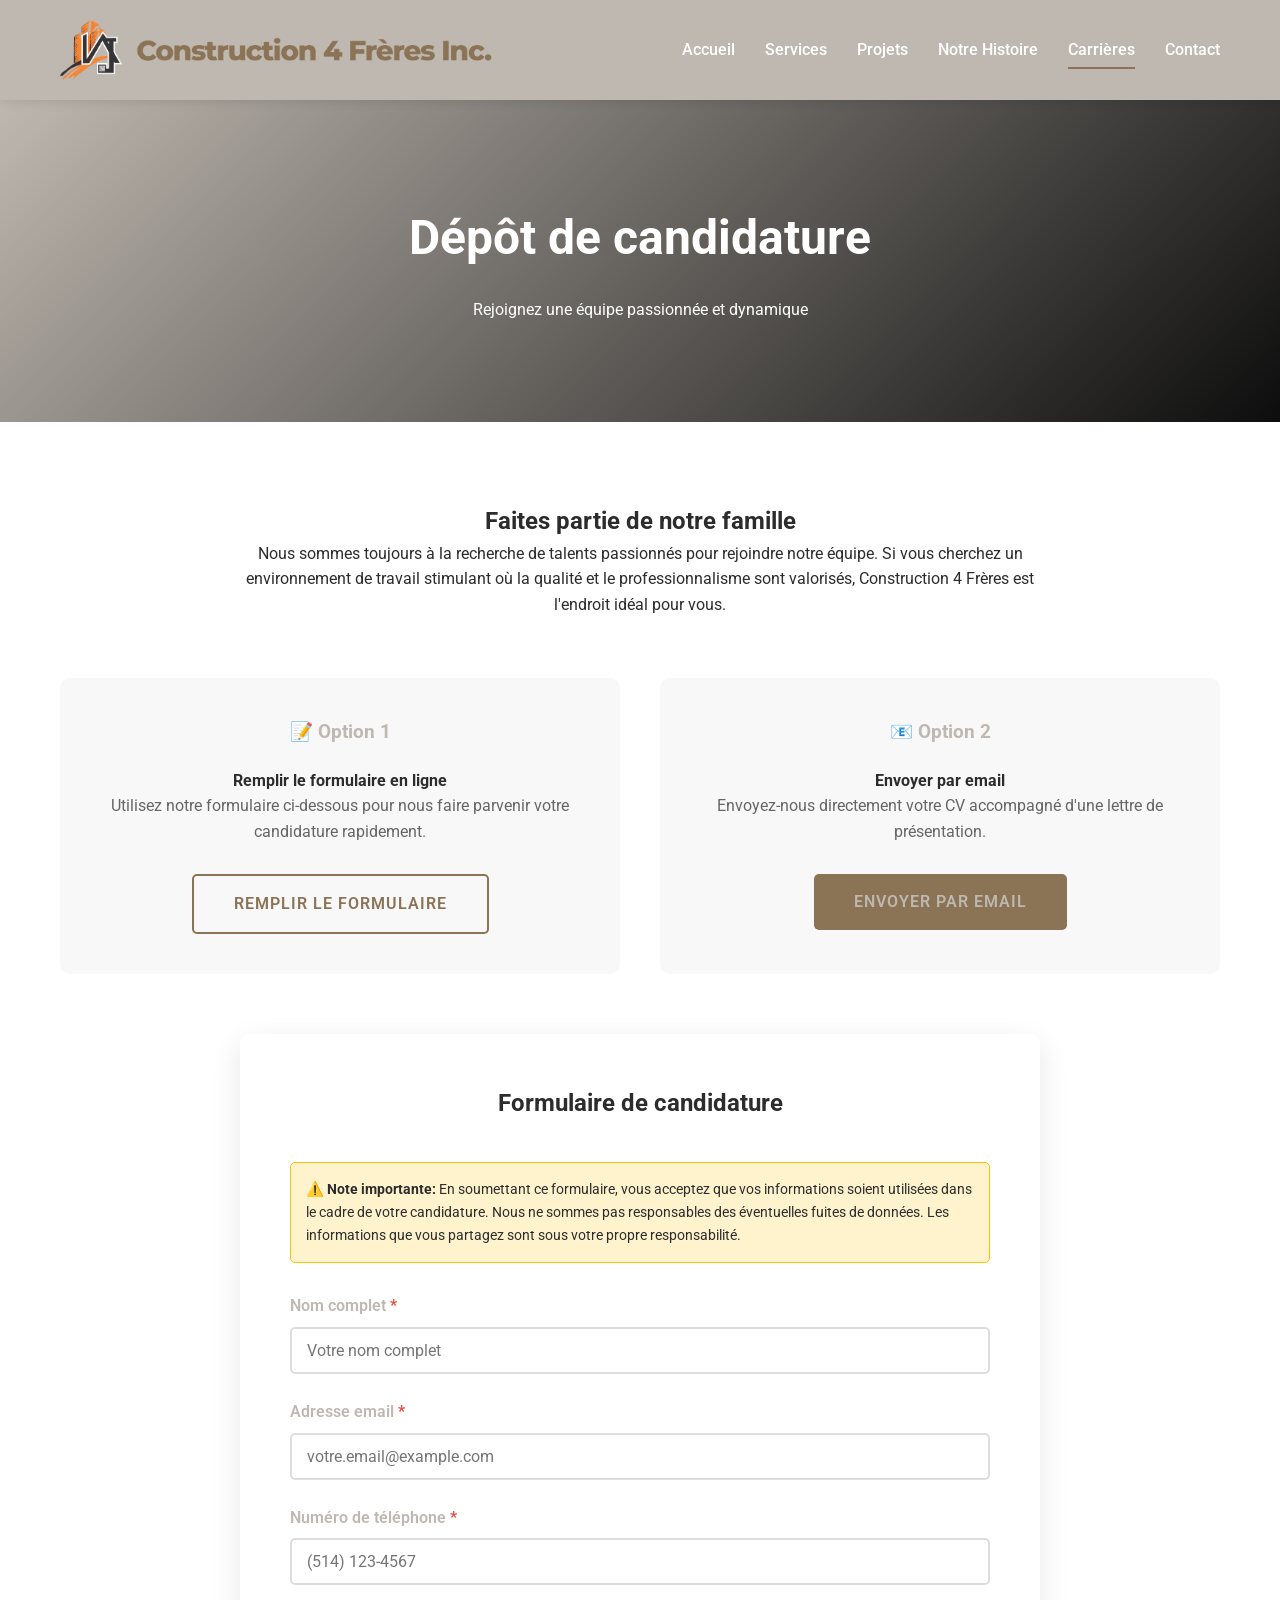
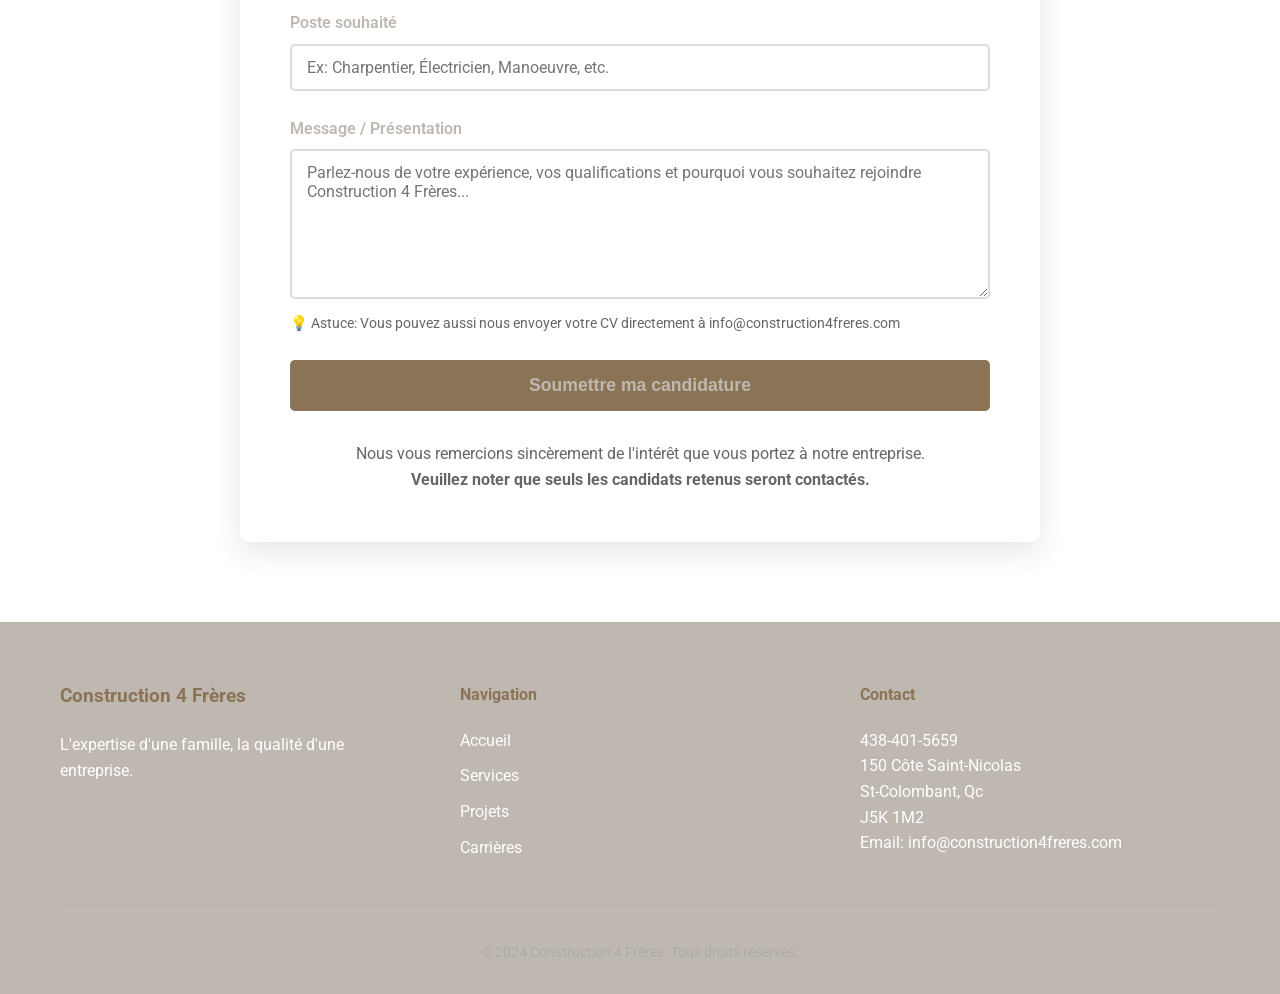
==== emplois.html @ c8a1f107 "mise a jours complete du site web" ====
<!DOCTYPE html>
<html lang="fr">
<head>
    <meta charset="UTF-8">
    <meta name="viewport" content="width=device-width, initial-scale=1.0">
    <title>Carrières - Construction 4 Frères</title>
    <meta name="description" content="Rejoignez l'équipe de Construction 4 Frères. Postulez dès maintenant pour faire partie de notre famille.">
    
    <link rel="stylesheet" href="css/style.css">
    <link href="https://unpkg.com/aos@2.3.1/dist/aos.css" rel="stylesheet">
    <link rel="preconnect" href="https://fonts.googleapis.com">
    <link rel="preconnect" href="https://fonts.gstatic.com" crossorigin>
    <link href="https://fonts.googleapis.com/css2?family=Montserrat:wght@300;400;600;700;900&family=Roboto:wght@300;400;500;700&display=swap" rel="stylesheet">
    
    <style>
        /* STYLES SPÉCIFIQUES PAGE EMPLOIS */
        .emplois-hero {
            background: linear-gradient(135deg, var(--primary-color), var(--accent-color));
            color: white;
            padding: 100px 0;
            text-align: center;
        }
        
        .emplois-hero h1 {
            font-size: 3rem;
            margin-bottom: 20px;
        }
        
        .emplois-content {
            padding: 80px 0;
        }
        
        .emplois-intro {
            max-width: 800px;
            margin: 0 auto 60px;
            text-align: center;
        }
        
        .candidature-options {
            display: grid;
            grid-template-columns: 1fr 1fr;
            gap: 40px;
            margin-bottom: 60px;
        }
        
        .option-card {
            background: var(--bg-light);
            padding: 40px;
            border-radius: 10px;
            text-align: center;
        }
        
        .option-card h3 {
            margin-bottom: 20px;
            color: var(--primary-color);
        }
        
        .option-card p {
            margin-bottom: 30px;
            color: var(--text-light);
        }
        
        .formulaire-section {
            max-width: 800px;
            margin: 0 auto;
            background: white;
            padding: 50px;
            border-radius: 10px;
            box-shadow: 0 10px 30px rgba(0,0,0,0.1);
        }
        
        .formulaire-section h2 {
            text-align: center;
            margin-bottom: 40px;
        }
        
        .form-group {
            margin-bottom: 25px;
        }
        
        .form-group label {
            display: block;
            margin-bottom: 8px;
            font-weight: 600;
            color: var(--primary-color);
        }
        
        .form-group label .required {
            color: #e74c3c;
        }
        
        .form-group input,
        .form-group textarea {
            width: 100%;
            padding: 12px 15px;
            border: 2px solid #ddd;
            border-radius: 5px;
            font-size: 1rem;
            font-family: inherit;
            transition: border-color 0.3s ease;
        }
        
        .form-group input:focus,
        .form-group textarea:focus {
            outline: none;
            border-color: var(--secondary-color);
        }
        
        .form-group textarea {
            min-height: 150px;
            resize: vertical;
        }
        
        .form-note {
            font-size: 0.9rem;
            color: var(--text-light);
            margin-top: 5px;
        }
        
        .form-disclaimer {
            background: #fff3cd;
            border: 1px solid #ffc107;
            padding: 15px;
            border-radius: 5px;
            margin-bottom: 30px;
            font-size: 0.9rem;
        }
        
        .btn-submit {
            width: 100%;
            padding: 15px;
            background: var(--secondary-color);
            color: var(--primary-color);
            border: none;
            border-radius: 5px;
            font-size: 1.1rem;
            font-weight: 600;
            cursor: pointer;
            transition: all 0.3s ease;
        }
        
        .btn-submit:hover {
            background: var(--accent-color);
            transform: translateY(-2px);
            box-shadow: 0 5px 15px rgba(0,0,0,0.2);
        }
        
        @media (max-width: 768px) {
            .candidature-options {
                grid-template-columns: 1fr;
            }
            
            .formulaire-section {
                padding: 30px 20px;
            }
            
            .emplois-hero h1 {
                font-size: 2rem;
            }
        }
    </style>
</head>
<body>

    <!-- =============================================
         NAVIGATION
    ============================================= -->
    <nav class="navbar">
        <div class="container">
            <div class="nav-wrapper">
                <div class="logo">
                    <img src="images/logo.png" alt="Construction 4 Frères Inc." class="logo-image"> 
                     
                </div>
                <ul class="nav-menu" id="navMenu">
                    <li><a href="index.html">Accueil</a></li>
                    <li><a href="index.html#services">Services</a></li>
                    <li><a href="projets.html">Projets</a></li>
                    <li><a href="index.html#histoire">Notre Histoire</a></li>
                    <li><a href="emplois.html" class="active">Carrières</a></li>
                    <li><a href="index.html#contact">Contact</a></li>
                </ul>
                <div class="hamburger" id="hamburger">
                    <span></span>
                    <span></span>
                    <span></span>
                </div>
            </div>
        </div>
    </nav>

    <!-- =============================================
         HERO EMPLOIS
    ============================================= -->
    <section class="emplois-hero">
        <div class="container">
            <h1 data-aos="fade-up">Dépôt de candidature</h1>
            <p data-aos="fade-up" data-aos-delay="100">Rejoignez une équipe passionnée et dynamique</p>
        </div>
    </section>

    <!-- =============================================
         CONTENU EMPLOIS
    ============================================= -->
    <section class="emplois-content">
        <div class="container">
            
            <!-- INTRO -->
            <div class="emplois-intro" data-aos="fade-up">
                <h2>Faites partie de notre famille</h2>
                <p>Nous sommes toujours à la recherche de talents passionnés pour rejoindre notre équipe. Si vous cherchez un environnement de travail stimulant où la qualité et le professionnalisme sont valorisés, Construction 4 Frères est l'endroit idéal pour vous.</p>
            </div>

            <!-- OPTIONS DE CANDIDATURE -->
            <div class="candidature-options">
                
                <!-- OPTION 1: FORMULAIRE -->
                <div class="option-card" data-aos="fade-right">
                    <h3>📝 Option 1</h3>
                    <h4>Remplir le formulaire en ligne</h4>
                    <p>Utilisez notre formulaire ci-dessous pour nous faire parvenir votre candidature rapidement.</p>
                    <a href="#formulaire" class="btn-secondary">Remplir le formulaire</a>
                </div>

                <!-- OPTION 2: EMAIL -->
                <div class="option-card" data-aos="fade-left">
                    <h3>📧 Option 2</h3>
                    <h4>Envoyer par email</h4>
                    <p>Envoyez-nous directement votre CV accompagné d'une lettre de présentation.</p>
                    <a href="mailto:info@construction4freres.com?subject=Dépôt de ma candidature" class="btn-primary">Envoyer par email</a>
                </div>

            </div>

            <!-- FORMULAIRE DE CANDIDATURE -->
            <div class="formulaire-section" id="formulaire" data-aos="fade-up">
                <h2>Formulaire de candidature</h2>
                
                <!-- DISCLAIMER -->
                <div class="form-disclaimer">
                    <strong>⚠️ Note importante:</strong> En soumettant ce formulaire, vous acceptez que vos informations soient utilisées dans le cadre de votre candidature. Nous ne sommes pas responsables des éventuelles fuites de données. Les informations que vous partagez sont sous votre propre responsabilité.
                </div>

                <!-- FORMULAIRE - MODIFIER ACTION SI NÉCESSAIRE -->
                <form name="candidature" method="POST" data-netlify="true" netlify-honeypot="bot-field" onsubmit="return handleContactForm(event)">
                    
                    <!-- Champ anti-spam caché -->
                    <input type="hidden" name="form-name" value="candidature">
                    <p style="display:none;">
                        <label>Ne pas remplir: <input name="bot-field" /></label>
                    </p>

                    <!-- NOM COMPLET -->
                    <div class="form-group">
                        <label for="nom">
                            Nom complet <span class="required">*</span>
                        </label>
                        <input type="text" id="nom" name="nom" required placeholder="Votre nom complet">
                    </div>

                    <!-- EMAIL -->
                    <div class="form-group">
                        <label for="email">
                            Adresse email <span class="required">*</span>
                        </label>
                        <input type="email" id="email" name="email" required placeholder="votre.email@example.com">
                    </div>

                    <!-- TÉLÉPHONE -->
                    <div class="form-group">
                        <label for="telephone">
                            Numéro de téléphone <span class="required">*</span>
                        </label>
                        <input type="tel" id="telephone" name="telephone" required placeholder="(514) 123-4567">
                    </div>

                    <!-- POSTE SOUHAITÉ -->
                    <div class="form-group">
                        <label for="poste">
                            Poste souhaité
                        </label>
                        <input type="text" id="poste" name="poste" placeholder="Ex: Charpentier, Électricien, Manoeuvre, etc.">
                    </div>

                    <!-- MESSAGE / PRÉSENTATION -->
                    <div class="form-group">
                        <label for="message">
                            Message / Présentation
                        </label>
                        <textarea id="message" name="message" placeholder="Parlez-nous de votre expérience, vos qualifications et pourquoi vous souhaitez rejoindre Construction 4 Frères..."></textarea>
                        <p class="form-note">
                            💡 Astuce: Vous pouvez aussi nous envoyer votre CV directement à <a href="mailto:info@construction4freres.com">info@construction4freres.com</a>
                        </p>
                    </div>

                    <!-- BOUTON SUBMIT -->
                    <button type="submit" class="btn-submit">Soumettre ma candidature</button>

                </form>

                <!-- REMERCIEMENT -->
                <div style="margin-top: 30px; text-align: center; color: var(--text-light);">
                    <p>Nous vous remercions sincèrement de l'intérêt que vous portez à notre entreprise.</p>
                    <p><strong>Veuillez noter que seuls les candidats retenus seront contactés.</strong></p>
                </div>

            </div>

        </div>
    </section>

    <!-- =============================================
         FOOTER
    ============================================= -->
    <footer class="footer">
        <div class="container">
            <div class="footer-content">
                <div class="footer-section">
                    <h3>Construction 4 Frères</h3>
                    <p>L'expertise d'une famille, la qualité d'une entreprise.</p>
                </div>
                
                <div class="footer-section">
                    <h4>Navigation</h4>
                    <ul>
                        <li><a href="index.html">Accueil</a></li>
                        <li><a href="index.html#services">Services</a></li>
                        <li><a href="projets.html">Projets</a></li>
                        <li><a href="emplois.html">Carrières</a></li>
                    </ul>
                </div>
                
                <div class="footer-section">
                    <h4>Contact</h4>
                    <p>438-401-5659</p>
                    <p>150 Côte Saint-Nicolas</p>
                    <p>St-Colombant, Qc</p>
                    <p>J5K 1M2</p>
                    <p>Email: <a href="mailto:info@construction4freres.com">info@construction4freres.com</a></p>
                </div>
            </div>
            
            <div class="footer-bottom">
                <p>&copy; 2024 Construction 4 Frères. Tous droits réservés.</p>
            </div>
        </div>
    </footer>

    <script src="https://unpkg.com/aos@2.3.1/dist/aos.js"></script>
    <script src="js/main.js"></script>
</body>
</html>
---- css/style.css ----
/* =============================================
   CONSTRUCTION 4 FRÈRES - STYLES PRINCIPAUX
   MODIFIER LES COULEURS ET STYLES ICI
============================================= */

/* ===== VARIABLES COULEURS - MODIFIER ICI ===== */
:root {
    --primary-color: #BFB8B0;
    --secondary-color: #8b7355;
    --accent-color: #0d0d0d;
    --text-dark: #2c2c2c;
    --text-light: #666;
    --bg-light: #f8f8f8;
    --white: #ffffff;
    --overlay: rgba(0, 0, 0, 0.6);
}

/* ===== RESET & BASE ===== */
* {
    margin: 0;
    padding: 0;
    box-sizing: border-box;
}

html {
    scroll-behavior: smooth;
}

body {
    font-family: 'Roboto', sans-serif;
    color: var(--text-dark);
    line-height: 1.6;
    overflow-x: hidden;
}

.container {
    max-width: 1200px;
    margin: 0 auto;
    padding: 0 20px;
}

img {
    max-width: 100%;
    height: auto;
    display: block;
}

a {
    text-decoration: none;
    color: inherit;
    transition: all 0.3s ease;
}

/* ===== BUTTONS ===== */
.btn-primary, .btn-secondary {
    display: inline-block;
    padding: 15px 40px;
    border-radius: 5px;
    font-weight: 600;
    text-transform: uppercase;
    letter-spacing: 1px;
    transition: all 0.3s ease;
    border: none;
    cursor: pointer;
}

.btn-primary2 {
    display: inline-block;
    padding: 15px 60px;
    border-radius: 5px;
    font-weight: 600;
    text-transform: uppercase;
    letter-spacing: 1.5px;
    transition: all 0.5s ease;
    border: double #f77a05;
    cursor: pointer;
}

.btn-primary {
    background: var(--secondary-color);
    color: var(--primary-color);
}

.btn-primary:hover {
    background: var(--accent-color);
    transform: translateY(-2px);
    box-shadow: 0 5px 15px rgba(0,0,0,0.2);
}

.btn-primary2 {
    background: var(--secondary-color);
    color: var(--white);
}

.btn-primary2:hover {
    background: var(--accent-color);

    transform: translateY(-2px);
    box-shadow: 0 5px 15px rgba(0,0,0,0.2);
}

.btn-secondary {
    background: transparent;
    color: var(--secondary-color);
    border: 2px solid var(--secondary-color);
}

.btn-secondary:hover {
    background: var(--secondary-color);
    color: var(--primary-color);
}

.text-center {
    text-align: center;
}

/* ===== COOKIE CONSENT POPUP ===== */
.cookie-consent {
    position: fixed;
    bottom: 0;
    left: 0;
    right: 0;
    background: var(--primary-color);
    color: var(--white);
    padding: 20px;
    z-index: 10000;
    box-shadow: 0 -5px 20px rgba(0,0,0,0.3);
    display: none;
}

.cookie-consent.show {
    display: block;
}

.cookie-content {
    max-width: 1200px;
    margin: 0 auto;
    text-align: center;
}

.cookie-content p {
    margin-bottom: 15px;
    font-size: 14px;
}

.cookie-disclaimer {
    font-size: 12px;
    color: #ccc;
    margin-top: 10px;
}

.cookie-buttons {
    display: flex;
    gap: 15px;
    justify-content: center;
    flex-wrap: wrap;
}

.btn-accept, .btn-decline {
    padding: 10px 30px;
    border: none;
    border-radius: 5px;
    font-weight: 600;
    cursor: pointer;
    transition: all 0.3s ease;
}

.btn-accept {
    background: var(--secondary-color);
    color: var(--primary-color);
}

.btn-accept:hover {
    background: var(--accent-color);
}

.btn-decline {
    background: transparent;
    color: var(--white);
    border: 2px solid var(--white);
}

.btn-decline:hover {
    background: var(--white);
    color: var(--primary-color);
}

/* ===== NAVIGATION ===== */
.navbar {
    background: var(--primary-color);
    padding: 20px 0;
    position: sticky;
    top: 0;
    z-index: 1000;
    box-shadow: 0 2px 10px rgba(0,0,0,0.1);
}

.nav-wrapper {
    display: flex;
    justify-content: space-between;
    align-items: center;
}

.logo h1 {
    font-family: 'Montserrat', sans-serif;
    font-weight: 700;
    color: var(--secondary-color);
    font-size: 1.8rem;
}

/* NOUVEAU: Style pour le logo image */
.logo-image {
    height: 60px;              /* Hauteur du logo */
    width: auto;               /* Largeur automatique (garde les proportions) */
    display: block;
    transition: transform 0.3s ease;  /* Animation au hover */
}

.logo-image:hover {
    transform: scale(1.05);    /* Grossit légèrement au survol */
}

.nav-menu {
    display: flex;
    list-style: none;
    gap: 30px;
}

.nav-menu a {
    color: var(--white);
    font-weight: 500;
    padding: 10px 0;
    position: relative;
}

.nav-menu a::after {
    content: '';
    position: absolute;
    bottom: 0;
    left: 0;
    width: 0;
    height: 2px;
    background: var(--secondary-color);
    transition: width 0.3s ease;
}

.nav-menu a:hover::after,
.nav-menu a.active::after {
    width: 100%;
}

.hamburger {
    display: none;
    flex-direction: column;
    gap: 5px;
    cursor: pointer;
}

.hamburger span {
    width: 25px;
    height: 3px;
    background: var(--white);
    transition: all 0.3s ease;
}

/* ===== HERO SECTION ===== */
.hero {
    height: 90vh;
    min-height: 600px;
    background: linear-gradient(rgba(0,0,0,0.5), rgba(0,0,0,0.5)), 
                url('../images/hero.jpg') center top/cover no-repeat;
    display: flex;
    align-items: center;
    justify-content: center;
    text-align: center;
    color: var(--white);
    position: relative;
}

.hero-content {
    max-width: 900px;
    padding: 50px 60px;
    
    /* 2024-11-05: Ajouté fond transparent avec flou pour meilleure lisibilité */
    /* Fond transparent avec flou */
    background: rgba(13, 13, 13, 0.65); /* Plus transparent (0.4=40%-0.65=65%) */
    backdrop-filter: blur(1px); /* flou image - verre depoli */
    border-radius: 15px; /* Coins arrondis */
    
    box-shadow: 0 10px 40px rgba(0, 0, 0, 0.4);  /* Ombre pour détacher du fond */
}

/* Ancien code (2025-11-04)

.hero-content {
    max-width: 900px;
    padding: 0 20px;
}
*/

.hero-subtitle {
    font-size: 1.2rem;
    letter-spacing: 3px;
    color: var(--secondary-color);
    margin-bottom: 20px;
    font-weight: 300;
}

.hero-title {
    font-family: 'Montserrat', sans-serif;
    font-size: 3.5rem;
    font-weight: 900;
    margin-bottom: 30px;
    line-height: 1.2;
}

/* ← AJOUTE ICI */
/* Conteneur pour les boutons côte à côte */
.hero-buttons {
    display: flex;
    gap: 20px;
    justify-content: center;
    flex-wrap: wrap;
}

/* Style spécifique au bouton d'appel */
.btn-call {
    display: inline-flex;
    align-items: center;
    gap: 10px;
}

.phone-icon {
    font-size: 1.2rem;
}

/* Effet hover sur le bouton d'appel */
.btn-call:hover .phone-icon {
    animation: ring 0.5s ease;
}

/* Animation de "sonnerie" au hover */
@keyframes ring {
    0%, 100% { transform: rotate(0deg); }
    10%, 30%, 50%, 70%, 90% { transform: rotate(-15deg); }
    20%, 40%, 60%, 80% { transform: rotate(15deg); }
}

/* Mobile: boutons en colonne */
/* @media (max-width: 768px) 

    {
    
    .hero {
        background: linear-gradient(rgba(0,0,0,0.5), rgba(0,0,0,0.5)), 
                    url('../images/hero.jpg') center top/cover no-repeat;
        /* Peut être différent sur mobile! 
    }
    
    .hero-buttons {
        flex-direction: column;
        align-items: stretch;
    }
    
    .hero-buttons a {
        width: 100%;
        text-align: center;
    }
} 

.hero-description {
    font-size: 1.1rem;
    margin-bottom: 40px;
    line-height: 1.8;
    color: #e0e0e0;
}
*/
/* ===== SECTIONS GÉNÉRALES ===== */
.section {
    padding: 80px 0;
}

.section-title {
    font-family: 'Montserrat', sans-serif;
    font-size: 2.5rem;
    font-weight: 700;
    margin-bottom: 20px;
    text-align: center;
}

.section-subtitle {
    text-align: center;
    font-size: 1.2rem;
    color: var(--text-light);
    margin-bottom: 50px;
}

/* ===== PROJETS PREVIEW ===== */
.projets-preview {
    background: var(--bg-light);
}

.projets-grid {
    display: grid;
    grid-template-columns: repeat(auto-fit, minmax(320px, 1fr));
    gap: 40px;
    margin-bottom: 50px;
}

.projet-card {
    background: var(--white);
    border-radius: 10px;
    overflow: hidden;
    box-shadow: 0 5px 20px rgba(0,0,0,0.1);
    transition: all 0.3s ease;
}

.projet-card:hover {
    transform: translateY(-10px);
    box-shadow: 0 10px 30px rgba(0,0,0,0.2);
}

.projet-image {
    height: 250px;
    overflow: hidden;
    background: #ddd;
}

.projet-image img {
    width: 100%;
    height: 100%;
    object-fit: cover;
    transition: transform 0.3s ease;
}

.projet-card:hover .projet-image img {
    transform: scale(1.1);
}

.projet-content {
    padding: 30px;
}

.projet-content h3 {
    font-size: 1.5rem;
    margin-bottom: 15px;
    color: var(--primary-color);
}

.projet-content p {
    color: var(--text-light);
    margin-bottom: 20px;
}

/* ===== SERVICES ===== */

.services {
    min-height: 600px;
    padding: 80px 0;
    background: linear-gradient(rgba(0,0,0,0.5), rgba(0,0,0,0.5)), 
                url('../images/Trailer4.jpg') center/cover no-repeat;
    background-size: cover;
    background-position: center;
    background-attachment: fixed;  /* Effet parallax (optionnel) */
    display: flex;
    align-items: center;
    justify-content: center;
    color: var(--white);
    position: relative;
}

.services-content {
    max-width: 900px;
    padding: 50px 60px;
    background: rgba(13, 13, 13, 0.85);
    backdrop-filter: blur(1px);
    border-radius: 15px;
    box-shadow: 0 10px 40px rgba(0, 0, 0, 0.4);
    text-align: center;
}

.services-content h3 {
    font-size: 1.8rem;
    margin-bottom: 20px;
    color: var(--white);  /* ← Change ça en blanc! */
}

.services-list {
    list-style: none;
    margin-top: 30px;
    text-align: left;
}

.services-list li {
    padding: 15px 0;
    border-bottom: 1px solid #eee;
    font-size: 1.1rem;
    position: relative;
    padding-left: 30px;
}

.services-list li::before {
    content: '✓';
    position: absolute;
    left: 0;
    color: var(--secondary-color);
    font-weight: bold;
    font-size: 1.3rem;
}

/* ===== NOTRE HISTOIRE ===== */
.histoire {
    background: var(--bg-light);
}

.histoire-wrapper {
    display: grid;
    grid-template-columns: 1fr 1fr;
    gap: 60px;
    align-items: center;
}

.histoire-image {
    border-radius: 10px;
    overflow: hidden;
    box-shadow: 0 10px 30px rgba(0,0,0,0.1);
    
    /* Rectangle vertical au lieu de carré */
    width: 100%;
    max-width: 300px;        /* Largeur max */
    height: 600px;           /* Hauteur fixe (portrait) */
}

.histoire-image img {
    width: 100%;
    height: 100%;
    object-fit: contain;  /* Montre l'image complète */
    /* object-fit: cover;       /* Remplit le cadre sans déformer */
    object-position: center; /* Centre l'image dans le cadre */
}

/* .histoire-image {
    border-radius: 10px;
    overflow: hidden;
    box-shadow: 0 10px 30px rgba(0,0,0,0.1);
}
/*


/* .histoire-image img {
    width: 100%;
    height: 500px;
    object-fit: cover;
}
*/

.histoire-content h2 {
    text-align: left;
    margin-bottom: 30px;
}

.histoire-content h3 {
    font-size: 1.5rem;
    margin: 30px 0 15px;
    color: var(--accent-color);
}

.histoire-content p {
    margin-bottom: 20px;
    line-height: 1.8;
}

.histoire-content blockquote {
    border-left: 4px solid var(--secondary-color);
    padding-left: 20px;
    margin: 30px 0;
    font-style: italic;
    color: var(--text-light);
}

/* ===== CTA CARRIÈRES ===== */
.cta-careers {
    background: linear-gradient(135deg, var(--primary-color), var(--accent-color));
    color: var(--white);
    text-align: center;
    padding: 100px 0;
}

.cta-careers h2 {
    font-size: 2.5rem;
    margin-bottom: 20px;
}

.cta-careers p {
    font-size: 1.2rem;
    margin-bottom: 30px;
}

/* ===== FOOTER ===== */
.footer {
    background: var(--primary-color);
    color: var(--white);
    padding: 60px 0 30px;
}

.footer-content {
    display: grid;
    grid-template-columns: repeat(auto-fit, minmax(250px, 1fr));
    gap: 40px;
    margin-bottom: 40px;
}

.footer-section h3, .footer-section h4 {
    margin-bottom: 20px;
    color: var(--secondary-color);
}

.footer-section ul {
    list-style: none;
}

.footer-section ul li {
    margin-bottom: 10px;
}

.footer-section a:hover {
    color: var(--secondary-color);
}

.footer-bottom {
    text-align: center;
    padding-top: 30px;
    border-top: 1px solid rgba(255,255,255,0.1);
    font-size: 0.9rem;
    color: #aaa;
}

/* ===== LEGAL NOTICE ===== */

.legal-notice {
    margin-top: 40px;
    padding: 20px;
    background: #f8f8f8;
    border-left: 3px solid var(--secondary-color);
    font-size: 0.7rem;
    color: #666;
}

/* ===== RESPONSIVE - TABLETTES ===== */
@media (max-width: 768px) {
    .nav-menu {
        position: fixed;
        left: -100%;
        top: 70px;
        flex-direction: column;
        background: var(--primary-color);
        width: 100%;
        text-align: center;
        transition: 0.3s;
        padding: 30px 0;
    }

    .nav-menu.active {
        left: 0;
    }

    .hamburger {
        display: flex;
    }

    /* LOGO IMAGE */
    .logo-image {
        height: 45px;
    }

    /* HERO - TEXTE PLUS PETIT */
    .hero-title {
        font-size: 1.8rem;
        line-height: 1.1;
        padding: 0 10px;
    }

    .hero-subtitle {
        font-size: 1rem;
        margin-bottom: 15px;
    }

    .hero-description {
        font-size: 1rem;
        padding: 0 10px;
    }

    .hero-content {
        padding: 30px 15px;
    }

    /* HERO BUTTONS */
    .hero-buttons {
        flex-direction: column;
        align-items: stretch;
    }
    
    .hero-buttons a {
        width: 100%;
        text-align: center;
    }

    /* SERVICES - IMAGE ADAPTÉE */
    .services {
        min-height: 400px;
        padding: 60px 0;
        background: linear-gradient(rgba(0,0,0,0.6), rgba(0,0,0,0.6)), 
                    url('../images/Trailer4.jpg') center 40%/cover no-repeat;
        background-attachment: scroll;
    }
    
    .services-content {
        padding: 30px 20px;
        max-width: 100%;
    }

    /* HISTOIRE */
    .histoire-wrapper {
        grid-template-columns: 1fr;
    }

    /* PROJETS */
    .projets-grid {
        grid-template-columns: 1fr;
    }
}

/* ===== RESPONSIVE - MOBILE ===== */

@media (max-width: 480px) {
    .hero-title {
        font-size: 2rem;
    }

    .section-title {
        font-size: 2rem;
    }

    .cookie-buttons {
        flex-direction: column;
    }

    .btn-accept, .btn-decline {
        width: 100%;
    }
}

/* ===== PAGES HERO (PROJETS, EMPLOIS) ===== */
.page-hero {
    background: linear-gradient(135deg, var(--primary-color), var(--accent-color));
    color: var(--white);
    padding: 100px 0;
    text-align: center;
}

.page-hero h1 {
    font-size: 3rem;
    margin-bottom: 20px;
}

.page-hero p {
    font-size: 1.2rem;
    color: #e0e0e0;
}

/* ===== PROJETS LIST ===== */
.projets-list {
    padding: 80px 0;
    background: var(--bg-light);
}

.projet-badge {
    position: absolute;
    top: 20px;
    right: 20px;
    padding: 8px 20px;
    border-radius: 20px;
    font-size: 0.9rem;
    font-weight: 600;
    text-transform: uppercase;
}

.badge-complete {
    background: #27ae60;
    color: white;
}

.badge-encours {
    background: #f39c12;
    color: white;
}

.projet-image {
    position: relative;
}

/* ===== CTA SECTION ===== */
.cta-section {
    background: linear-gradient(135deg, var(--primary-color), var(--accent-color));
    color: var(--white);
    text-align: center;
    padding: 80px 0;
}

.cta-section h2 {
    font-size: 2.5rem;
    margin-bottom: 20px;
}

.cta-section p {
    font-size: 1.2rem;
    margin-bottom: 30px;
}

/* ===== PROJET NAVIGATION ===== */
.projet-navigation {
    padding: 60px 0;
    background: var(--bg-light);
}

.nav-buttons {
    display: flex;
    justify-content: space-between;
    gap: 20px;
    flex-wrap: wrap;
}

.nav-buttons a {
    flex: 1;
    min-width: 200px;
    text-align: center;
}

@media (max-width: 768px) {
    .nav-buttons {
        flex-direction: column;
    }
    
    .nav-buttons a {
        width: 100%;
    }
}
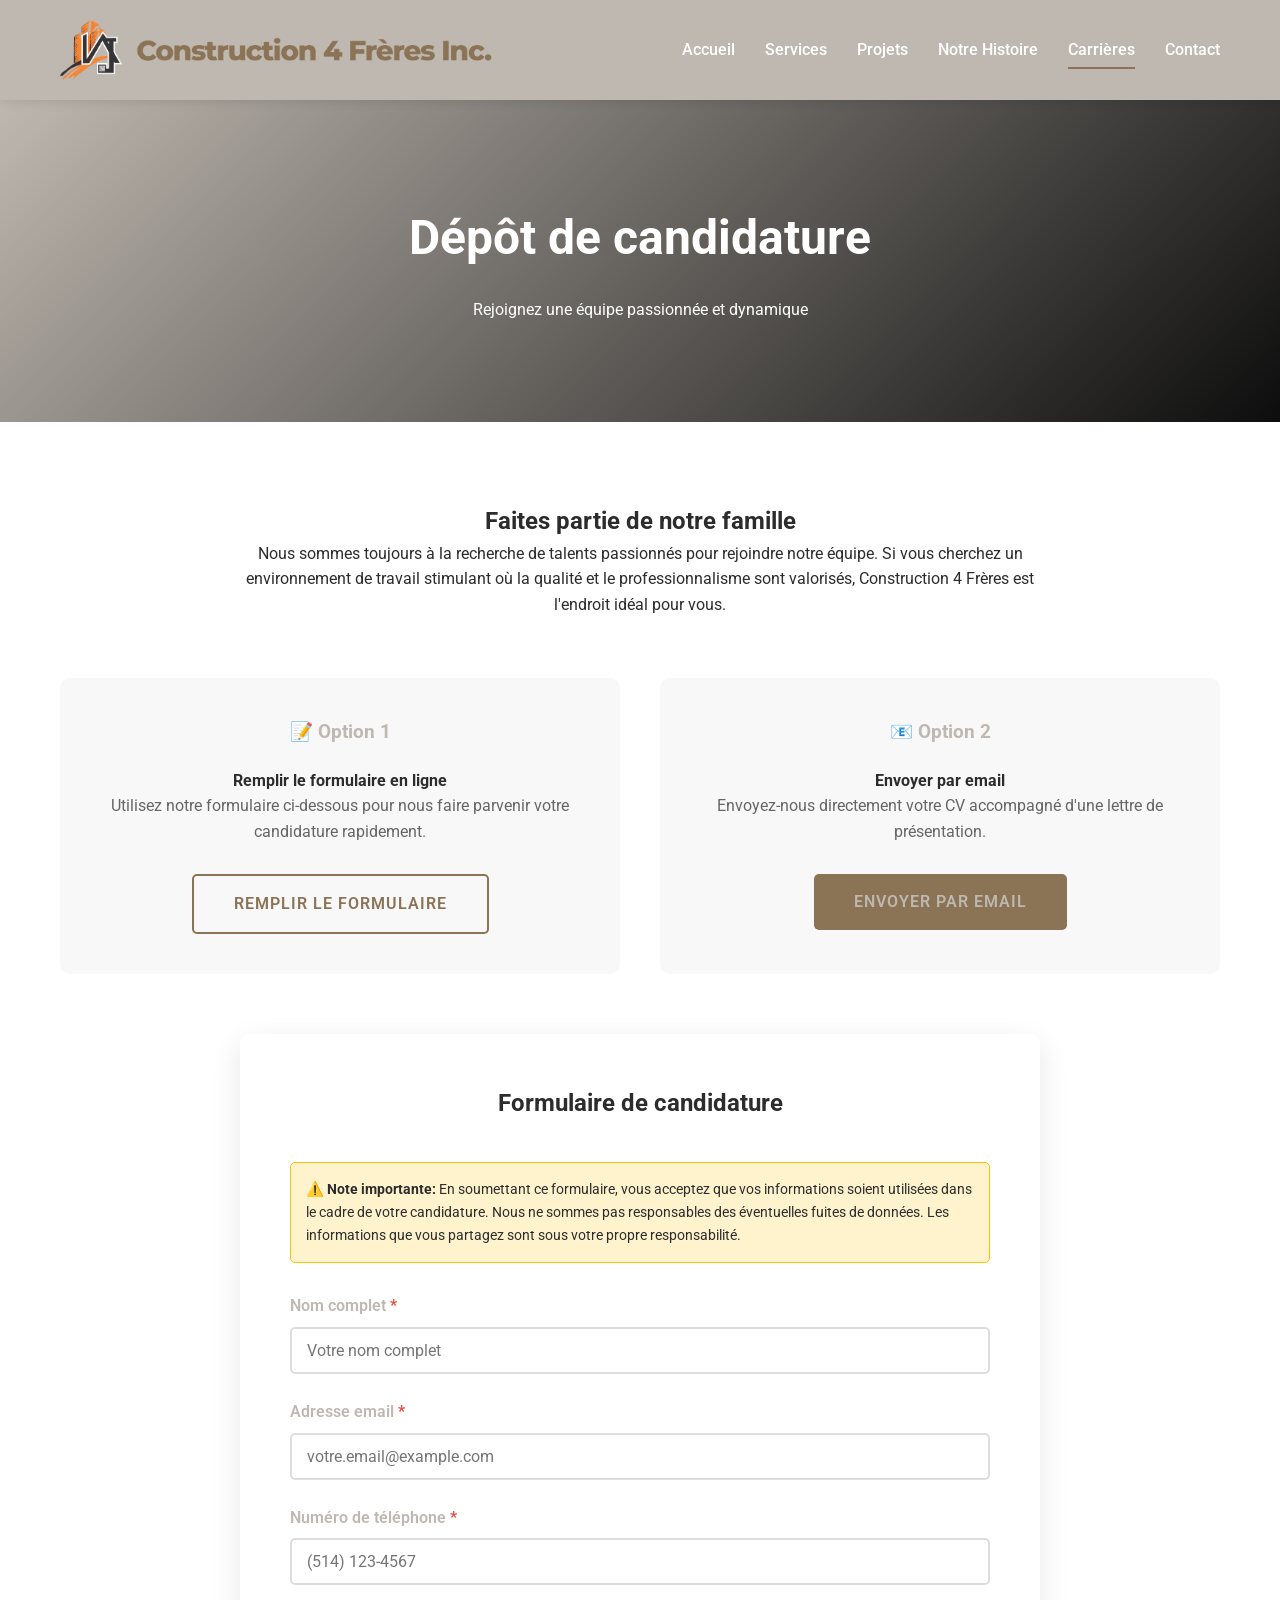
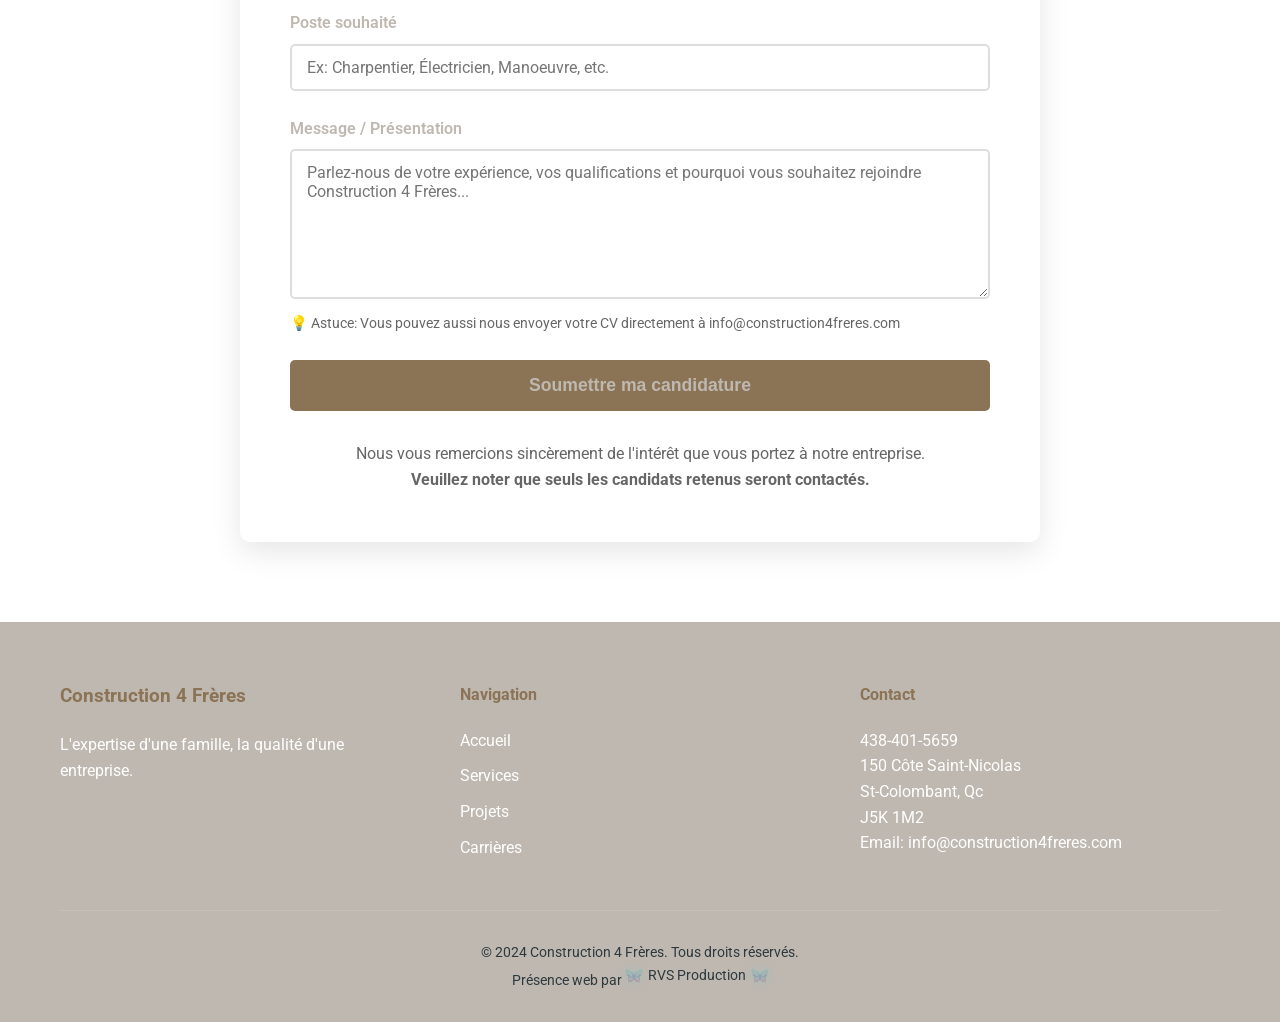
==== commit 5dc646ea: "maj rvs production name footer" ====
--- a/emplois.html
+++ b/emplois.html
@@ -337,11 +337,28 @@
                     <p>St-Colombant, Qc</p>
                     <p>J5K 1M2</p>
                     <p>Email: <a href="mailto:info@construction4freres.com">info@construction4freres.com</a></p>
+                
                 </div>
             </div>
             
             <div class="footer-bottom">
                 <p>&copy; 2024 Construction 4 Frères. Tous droits réservés.</p>
+                <!-- RVS Credit -->
+            <p class="web-credit">
+                <span class="lang-text" data-lang="fr">Présence web par</span>
+                <span class="lang-text" data-lang="en" style="display: none;">Web presence by</span>
+                <span class="lang-text" data-lang="es" style="display: none;">Presencia web por</span>
+                <span class="lang-text" data-lang="zh" style="display: none;">网站设计</span>
+                <a href="https://rvs.wtf" target="_blank" rel="noopener" style="display: inline-flex; align-items: center; gap: 5px;">
+                    <img src="images/favicon.ico" 
+                        alt="RVS" 
+                        style="width: 18px; height: 18px; filter: drop-shadow(0 0 4px rgba(0, 240, 255, 0.5));">
+                    <span>RVS Production</span>
+                    <img src="images/favicon.ico" 
+                    alt="RVS" 
+                    style="width: 18px; height: 18px; filter: drop-shadow(0 0 4px rgba(0, 240, 255, 0.5)); transform: scaleX(-1);">
+                </a>
+            </p>
             </div>
         </div>
     </footer>
--- a/css/style.css
+++ b/css/style.css
@@ -632,7 +632,7 @@
     padding-top: 30px;
     border-top: 1px solid rgba(255,255,255,0.1);
     font-size: 0.9rem;
-    color: #aaa;
+    color: #2d393f;
 }
 
 /* ===== LEGAL NOTICE ===== */
